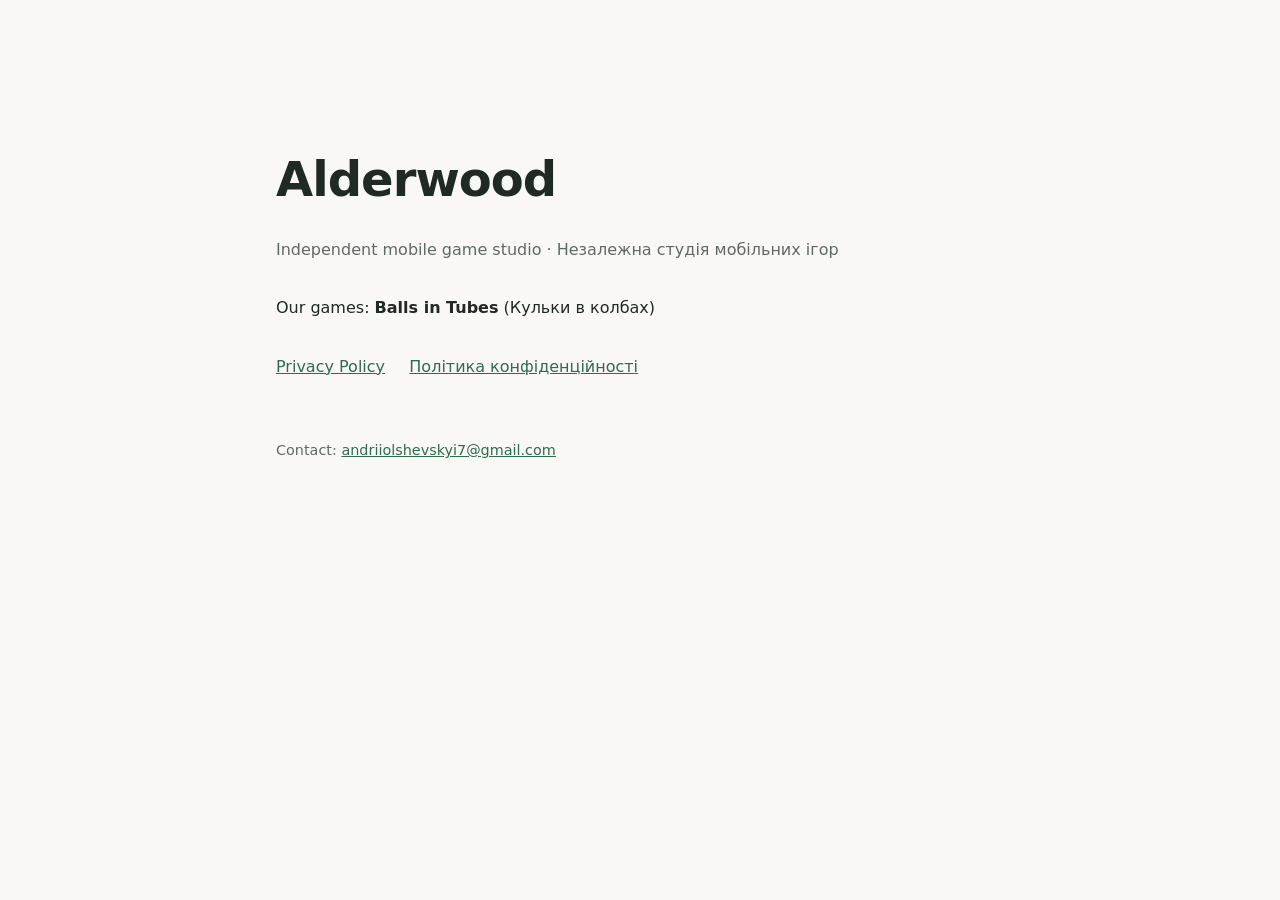
==== index.html @ 5e09df8b "Add GitHub Pages site: home page and privacy policy (EN/UK) Co-Authored-By: Claude Opus 5.5 <noreply" ====
<!doctype html>
<html lang="en">
<head>
<meta charset="utf-8">
<meta name="viewport" content="width=device-width,initial-scale=1">
<title>Alderwood</title>
<meta name="description" content="Alderwood — independent mobile game studio.">
<link rel="stylesheet" href="style.css">
</head>
<body>
<main class="hero">
  <h1>Alderwood</h1>
  <p class="muted">Independent mobile game studio · Незалежна студія мобільних ігор</p>
  <p>Our games: <strong>Balls in Tubes</strong> (Кульки в колбах)</p>
  <p class="links">
    <a href="privacy-policy/">Privacy Policy</a>
    <a href="privacy-policy/#ukrainian">Політика конфіденційності</a>
  </p>
  <footer>Contact: <a href="mailto:andriiolshevskyi7@gmail.com">andriiolshevskyi7@gmail.com</a></footer>
</main>
</body>
</html>
---- style.css ----
:root{--bg:#faf8f4;--fg:#1f2a24;--muted:#5d6b63;--accent:#2f6b4f;--line:#e2ddd3}
@media (prefers-color-scheme:dark){:root{--bg:#141a17;--fg:#e8ece9;--muted:#9aa8a0;--accent:#7cc6a0;--line:#2a332e}}
*{box-sizing:border-box}
body{margin:0;background:var(--bg);color:var(--fg);font:16px/1.65 system-ui,-apple-system,"Segoe UI",Roboto,sans-serif}
main{max-width:760px;margin:0 auto;padding:48px 16px 64px}
a{color:var(--accent)}
h1{font-size:2rem;line-height:1.2;margin:0 0 .25em}
h2{margin-top:2.2em;padding-top:1em;border-top:1px solid var(--line)}
h3{margin-top:1.6em;font-size:1.1rem}
.muted{color:var(--muted)}
.hero{min-height:70vh;display:flex;flex-direction:column;justify-content:center}
.hero h1{font-size:3rem;letter-spacing:-.02em}
.links a{display:inline-block;margin-right:1.2em}
footer{margin-top:3em;color:var(--muted);font-size:.9rem}
code{font-size:.9em}
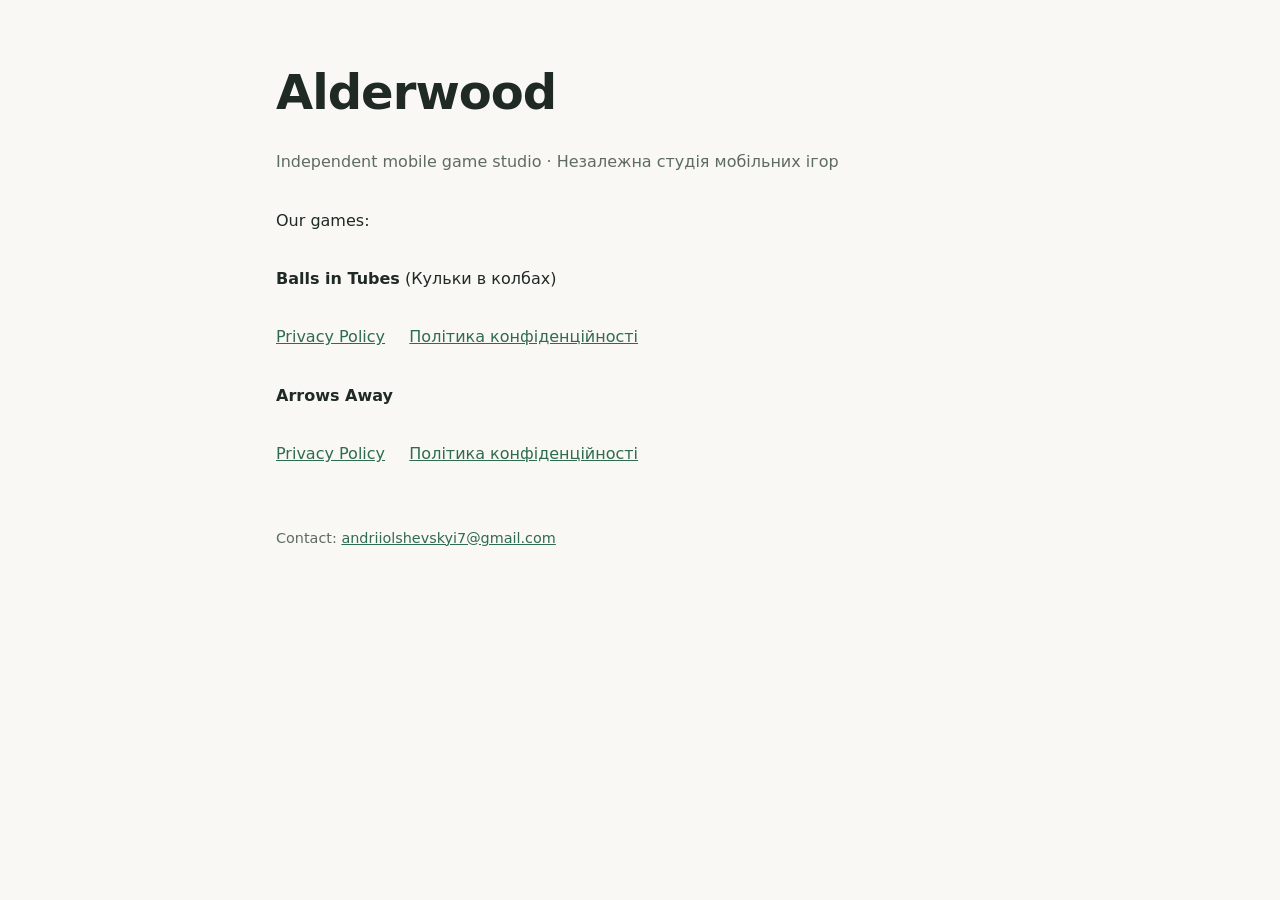
==== commit 03f34696: "Add Arrows Away privacy policy and link it from home page Co-Authored-By: Claude Opus 5.5 <noreply@a" ====
--- a/index.html
+++ b/index.html
@@ -11,10 +11,16 @@
 <main class="hero">
   <h1>Alderwood</h1>
   <p class="muted">Independent mobile game studio · Незалежна студія мобільних ігор</p>
-  <p>Our games: <strong>Balls in Tubes</strong> (Кульки в колбах)</p>
+  <p>Our games:</p>
+  <p><strong>Balls in Tubes</strong> (Кульки в колбах)</p>
   <p class="links">
     <a href="privacy-policy/">Privacy Policy</a>
     <a href="privacy-policy/#ukrainian">Політика конфіденційності</a>
+  </p>
+  <p><strong>Arrows Away</strong></p>
+  <p class="links">
+    <a href="arrows-away/privacy/">Privacy Policy</a>
+    <a href="arrows-away/privacy/#ukrainian">Політика конфіденційності</a>
   </p>
   <footer>Contact: <a href="mailto:andriiolshevskyi7@gmail.com">andriiolshevskyi7@gmail.com</a></footer>
 </main>
